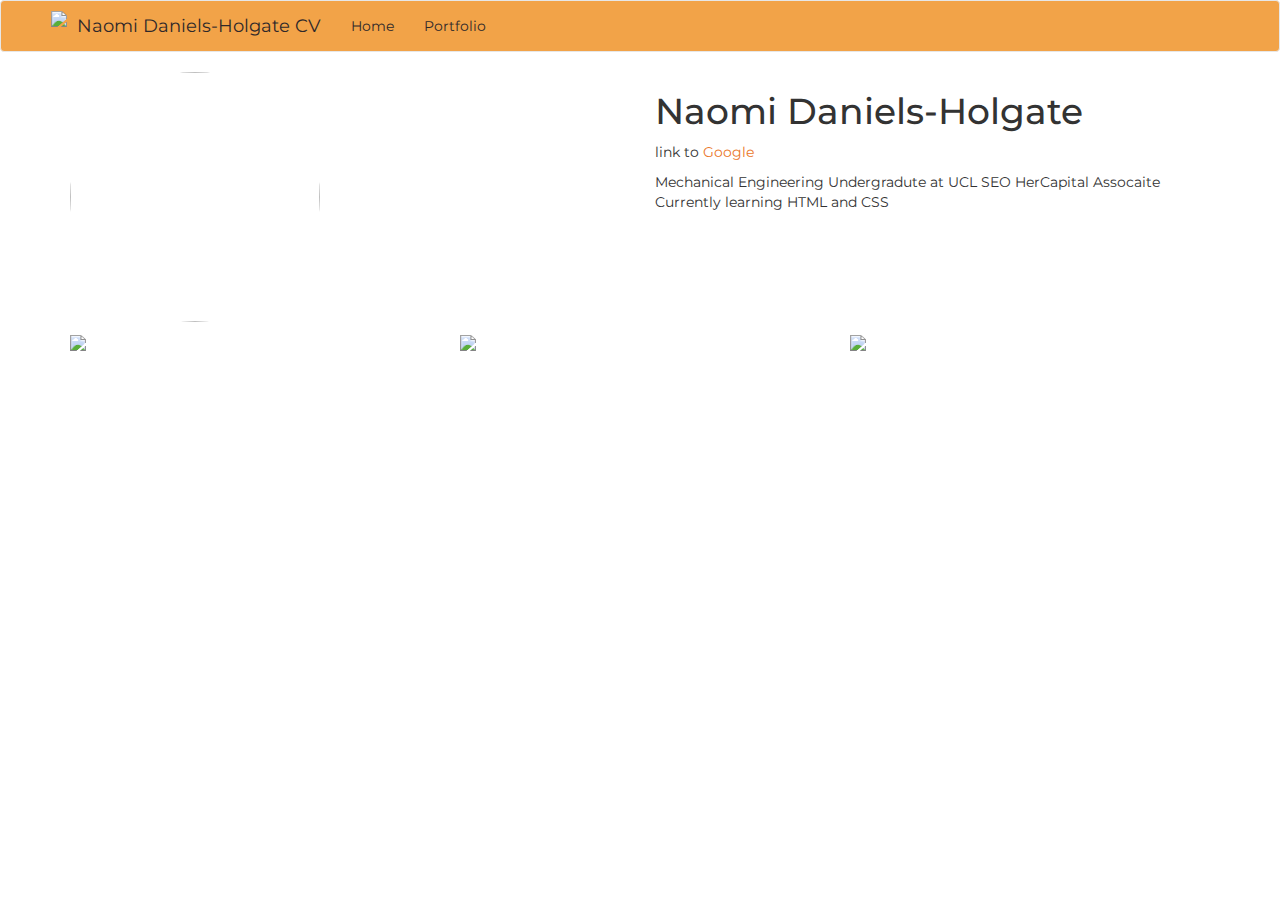
==== index.html @ 9d58912f "portfolio" ====
<!DOCTYPE html>
<html>
<head>
	<title>Bootstrap</title>
	<link rel="stylesheet" href="https://maxcdn.bootstrapcdn.com/bootstrap/3.3.7/css/bootstrap.min.css" integrity="sha384-BVYiiSIFeK1dGmJRAkycuHAHRg32OmUcww7on3RYdg4Va+PmSTsz/K68vbdEjh4u" crossorigin="anonymous">
	<script
	  	src="https://code.jquery.com/jquery-3.3.1.slim.min.js"
	  	integrity="sha256-3edrmyuQ0w65f8gfBsqowzjJe2iM6n0nKciPUp8y+7E="
	  	crossorigin="anonymous"></script>
	<script src="https://maxcdn.bootstrapcdn.com/bootstrap/3.3.7/js/bootstrap.min.js" integrity="sha384-Tc5IQib027qvyjSMfHjOMaLkfuWVxZxUPnCJA7l2mCWNIpG9mGCD8wGNIcPD7Txa" crossorigin="anonymous"></script>
	<link href="https://fonts.googleapis.com/css?family=Montserrat" rel="stylesheet">
	<link rel="stylesheet" type="text/css" href="css/index.css">
</head>
<body>
	<nav class="navbar navbar-default">
		  <div class="container-fluid">
		    <!-- Brand and toggle get grouped for better mobile display -->
		    <div id="logo-position"> 
		    	<img src="https://i.ytimg.com/vi/AZ2ZPmEfjvU/maxresdefault.jpg" id="logo">
		    </div>
		    <div class="navbar-header">
		    	<button type="button" class="navbar-toggle collapsed" data-toggle="collapse" data-target="#bs-example-navbar-collapse-1" aria-expanded="false">
			        <span class="sr-only">Toggle navigation</span>
			        <span class="icon-bar"></span>
			        <span class="icon-bar"></span>
			        <span class="icon-bar"></span>
		    	</button>
		      	<a class="navbar-brand" href="#">Naomi Daniels-Holgate CV</a>
		    </div>

		    <!-- Collect the nav links, forms, and other content for toggling -->
		    <div class="collapse navbar-collapse" id="bs-example-navbar-collapse-1">
			    <ul class="nav navbar-nav">
			    	<li>
			    		<a href="index.html">Home</a>
			    	</li>
			    	<li>
			    		<a href="portfolio/index.html">Portfolio</a>
			    	</li>
			    </ul>
		    </div><!-- /.navbar-collapse -->
		  </div><!-- /.container-fluid -->
		</nav>
	<div class="container">
	
		

		<div class="row">
			<div class="col-sm-6">
				<img class="img-circular" src="images\img_5784.jpg">
			</div>

			<div class="col-sm-6">
				<h1>Naomi Daniels-Holgate</h1>
				<p>
					link to <a href="http://www.google.co.uk">Google</a>
				</p>
				<p>
					Mechanical Engineering Undergradute at UCL
					SEO HerCapital Assocaite
					Currently learning HTML and CSS
				</p>
			</div>
		
		</div>

		<div class="row">
			<div class="second-row">
				<div class="col-sm-4">
					<img src="https://www.petguide.com/wp-content/uploads/2017/04/cute-puppy-breeds-corgi.jpg" >
				</div>
				<div class="col-sm-4">
					<img src="https://www.petguide.com/wp-content/uploads/2017/04/cute-puppy-breeds-corgi.jpg" >
				</div>
				<div class="col-sm-4">
					<img src="https://www.petguide.com/wp-content/uploads/2017/04/cute-puppy-breeds-corgi.jpg">
				</div>
			</div>
		</div>



	</div>	
</body>
</html>
---- css/index.css ----
body {
	font-family: 'Montserrat', sans-serif;
}

a{
	color:#EA772A;
}


.navbar-default {
    background-color: #F2A348;
    border-color: #e7e7e7;
    padding-left: 25px;
    .
}
.navbar-default .navbar-nav>li>a {
    color: #2E282A;
    float: left;
}

.navbar-default .navbar-brand {
    color: #2E282A;
      float: left;
}

#logo	{
	width: 50px;
	margin: 10px;
	 
}

#logo-position{
	display: inline; 
	  float: left;
}

#img-avatar {
    border-radius: 50%;
}

img{
	width: 100%;
}

.img-circular {
  display: inline-block;
  width: 250px;
  height: 250px;
  border-radius: 50%;

  background-repeat: no-repeat;
  background-position: center center;
  background-size: cover;
}
.second-row{
	margin-top: 10px;
}
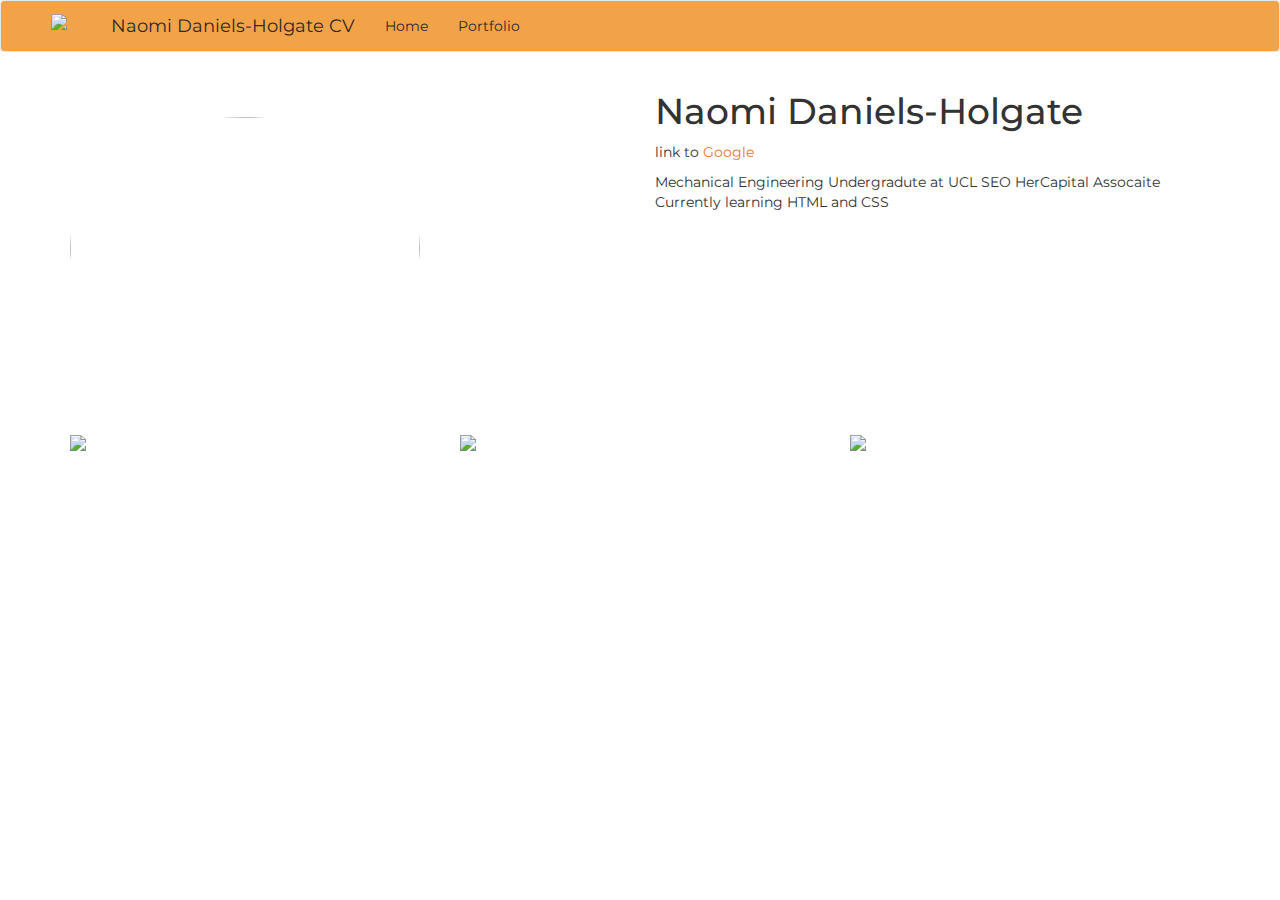
==== commit 22c05082: "avatar" ====
--- a/index.html
+++ b/index.html
@@ -16,7 +16,7 @@
 		  <div class="container-fluid">
 		    <!-- Brand and toggle get grouped for better mobile display -->
 		    <div id="logo-position"> 
-		    	<img src="https://i.ytimg.com/vi/AZ2ZPmEfjvU/maxresdefault.jpg" id="logo">
+		    	<img src="https://i.ytimg.com/vi/AZ2ZPmEfjvU/maxresdefault.jpg">
 		    </div>
 		    <div class="navbar-header">
 		    	<button type="button" class="navbar-toggle collapsed" data-toggle="collapse" data-target="#bs-example-navbar-collapse-1" aria-expanded="false">
--- a/css/index.css
+++ b/css/index.css
@@ -23,15 +23,12 @@
       float: left;
 }
 
-#logo	{
-	width: 50px;
-	margin: 10px;
-	 
-}
 
 #logo-position{
 	display: inline; 
-	  float: left;
+	float: left;
+	width: 50px;
+	margin: 10px;
 }
 
 #img-avatar {
@@ -44,13 +41,15 @@
 
 .img-circular {
   display: inline-block;
-  width: 250px;
-  height: 250px;
+  width: 350px;
+  height: 350px;
+  border-top: 45px solid white;
+  border-bottom: 45px solid white;
   border-radius: 50%;
-
   background-repeat: no-repeat;
   background-position: center center;
   background-size: cover;
+  overflow: hidden;
 }
 .second-row{
 	margin-top: 10px;
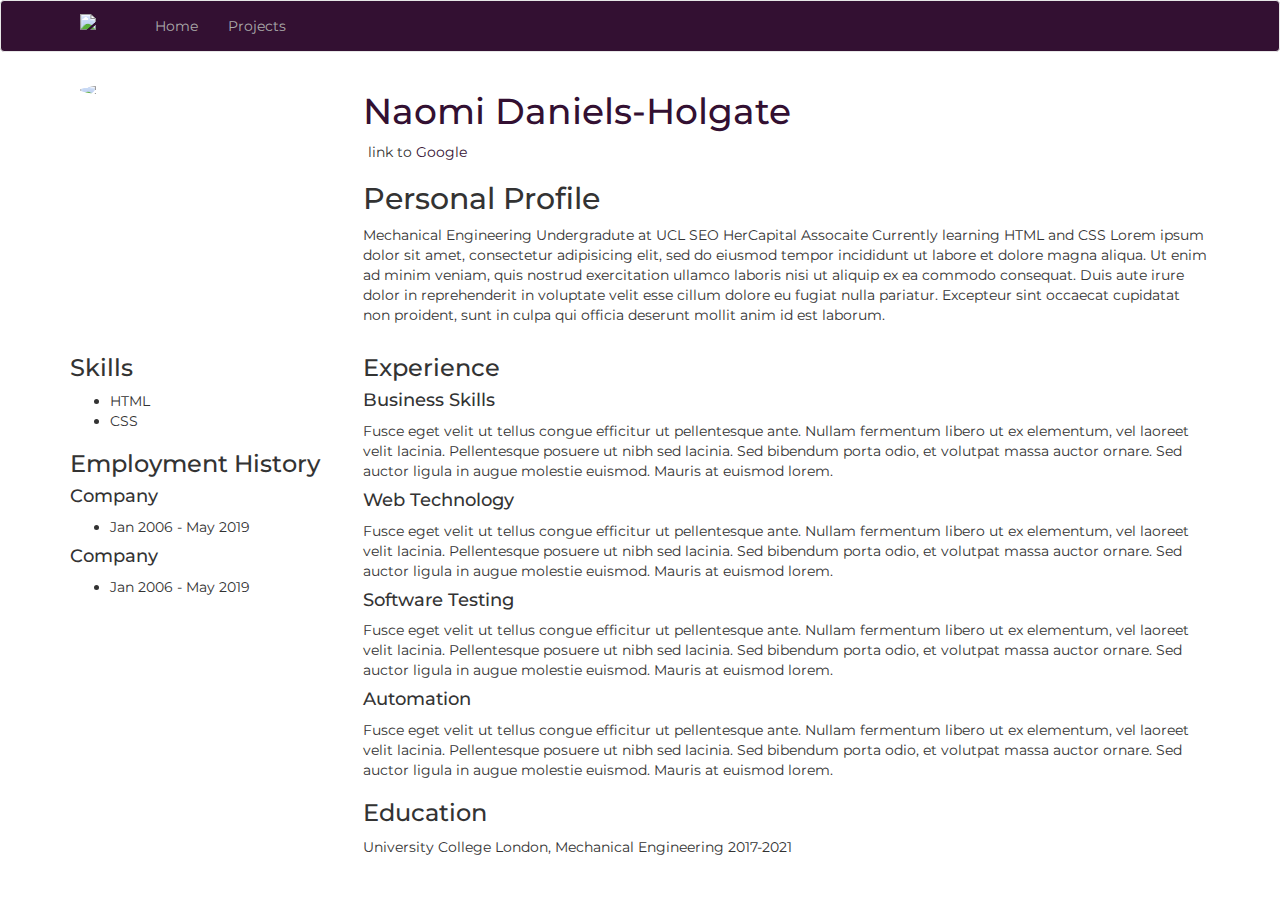
==== commit 1635c238: "Stylised and CV added" ====
--- a/index.html
+++ b/index.html
@@ -1,7 +1,7 @@
 <!DOCTYPE html>
 <html>
 <head>
-	<title>Bootstrap</title>
+	<title>Naomi Daniels-Holgate</title>
 	<link rel="stylesheet" href="https://maxcdn.bootstrapcdn.com/bootstrap/3.3.7/css/bootstrap.min.css" integrity="sha384-BVYiiSIFeK1dGmJRAkycuHAHRg32OmUcww7on3RYdg4Va+PmSTsz/K68vbdEjh4u" crossorigin="anonymous">
 	<script
 	  	src="https://code.jquery.com/jquery-3.3.1.slim.min.js"
@@ -10,13 +10,14 @@
 	<script src="https://maxcdn.bootstrapcdn.com/bootstrap/3.3.7/js/bootstrap.min.js" integrity="sha384-Tc5IQib027qvyjSMfHjOMaLkfuWVxZxUPnCJA7l2mCWNIpG9mGCD8wGNIcPD7Txa" crossorigin="anonymous"></script>
 	<link href="https://fonts.googleapis.com/css?family=Montserrat" rel="stylesheet">
 	<link rel="stylesheet" type="text/css" href="css/index.css">
+	<link rel="stylesheet" href="https://use.fontawesome.com/releases/v5.1.0/css/all.css" integrity="sha384-lKuwvrZot6UHsBSfcMvOkWwlCMgc0TaWr+30HWe3a4ltaBwTZhyTEggF5tJv8tbt" crossorigin="anonymous">
 </head>
 <body>
 	<nav class="navbar navbar-default">
-		  <div class="container-fluid">
+		  <div class="container" \>
 		    <!-- Brand and toggle get grouped for better mobile display -->
 		    <div id="logo-position"> 
-		    	<img src="https://i.ytimg.com/vi/AZ2ZPmEfjvU/maxresdefault.jpg">
+		    	<a href="index.html">	<img src="https://i.ytimg.com/vi/AZ2ZPmEfjvU/maxresdefault.jpg"></a>
 		    </div>
 		    <div class="navbar-header">
 		    	<button type="button" class="navbar-toggle collapsed" data-toggle="collapse" data-target="#bs-example-navbar-collapse-1" aria-expanded="false">
@@ -25,7 +26,6 @@
 			        <span class="icon-bar"></span>
 			        <span class="icon-bar"></span>
 		    	</button>
-		      	<a class="navbar-brand" href="#">Naomi Daniels-Holgate CV</a>
 		    </div>
 
 		    <!-- Collect the nav links, forms, and other content for toggling -->
@@ -35,7 +35,7 @@
 			    		<a href="index.html">Home</a>
 			    	</li>
 			    	<li>
-			    		<a href="portfolio/index.html">Portfolio</a>
+			    		<a href="projects.html">Projects</a>
 			    	</li>
 			    </ul>
 		    </div><!-- /.navbar-collapse -->
@@ -46,38 +46,86 @@
 		
 
 		<div class="row">
-			<div class="col-sm-6">
-				<img class="img-circular" src="images\img_5784.jpg">
+			<div class="col-sm-3">
+				<img class="img-circular img-responsive" src="images\img_5784.jpg">
 			</div>
 
-			<div class="col-sm-6">
-				<h1>Naomi Daniels-Holgate</h1>
-				<p>
+			<div class="col-sm-9">
+				<h1>Naomi Daniels-Holgate</h1> 
+				<i class="fab fa-google"></i>
+				
+				<p id="google">
 					link to <a href="http://www.google.co.uk">Google</a>
 				</p>
+				<h2>Personal Profile</h2>
 				<p>
 					Mechanical Engineering Undergradute at UCL
 					SEO HerCapital Assocaite
 					Currently learning HTML and CSS
+					Lorem ipsum dolor sit amet, consectetur adipisicing elit, sed do eiusmod
+					tempor incididunt ut labore et dolore magna aliqua. Ut enim ad minim veniam,
+					quis nostrud exercitation ullamco laboris nisi ut aliquip ex ea commodo
+					consequat. Duis aute irure dolor in reprehenderit in voluptate velit esse
+					cillum dolore eu fugiat nulla pariatur. Excepteur sint occaecat cupidatat non
+					proident, sunt in culpa qui officia deserunt mollit anim id est laborum.
 				</p>
 			</div>
 		
 		</div>
 
+		
 		<div class="row">
-			<div class="second-row">
-				<div class="col-sm-4">
-					<img src="https://www.petguide.com/wp-content/uploads/2017/04/cute-puppy-breeds-corgi.jpg" >
-				</div>
-				<div class="col-sm-4">
-					<img src="https://www.petguide.com/wp-content/uploads/2017/04/cute-puppy-breeds-corgi.jpg" >
-				</div>
-				<div class="col-sm-4">
-					<img src="https://www.petguide.com/wp-content/uploads/2017/04/cute-puppy-breeds-corgi.jpg">
-				</div>
+			<div class="col-sm-3">
+				<h3>Skills</h3>
+				<ul>
+					<li>HTML</li>
+					<li>CSS</li>
+				</ul>
+				<h3>Employment History</h3>
+					<h4>Company</h4>
+						<ul>
+							<li>Jan 2006 - May 2019</li>	
+						</ul>
+					<h4>Company</h4>
+						<ul>
+							<li>Jan 2006 - May 2019</li>
+						</ul>
 			</div>
+
+			<div class="col-sm-9">
+				<h3>Experience</h3>
+					
+					<h4>Business Skills</h4>
+					<p>Fusce eget velit ut tellus congue efficitur ut pellentesque ante. Nullam fermentum libero ut ex elementum, vel laoreet velit lacinia.
+
+					Pellentesque posuere ut nibh sed lacinia. Sed bibendum porta odio, et volutpat massa auctor ornare. Sed auctor ligula in augue molestie euismod. Mauris at euismod lorem.</p>
+
+					<h4>Web Technology</h4>
+					<p>Fusce eget velit ut tellus congue efficitur ut pellentesque ante. Nullam fermentum libero ut ex elementum, vel laoreet velit lacinia.
+
+					Pellentesque posuere ut nibh sed lacinia. Sed bibendum porta odio, et volutpat massa auctor ornare. Sed auctor ligula in augue molestie euismod. Mauris at euismod lorem.</p>
+
+					<h4>Software Testing</h4>
+					<p>Fusce eget velit ut tellus congue efficitur ut pellentesque ante. Nullam fermentum libero ut ex elementum, vel laoreet velit lacinia.
+
+					Pellentesque posuere ut nibh sed lacinia. Sed bibendum porta odio, et volutpat massa auctor ornare. Sed auctor ligula in augue molestie euismod. Mauris at euismod lorem.</p>
+
+					<h4>Automation</h4>
+					<p>Fusce eget velit ut tellus congue efficitur ut pellentesque ante. Nullam fermentum libero ut ex elementum, vel laoreet velit lacinia.
+
+					Pellentesque posuere ut nibh sed lacinia. Sed bibendum porta odio, et volutpat massa auctor ornare. Sed auctor ligula in augue molestie euismod. Mauris at euismod lorem.</p>
+				
+
+				<h3>Education</h3>
+				<p>
+					
+					University College London, Mechanical Engineering 2017-2021
+
+				</p>
+				
+			</div>
+		
 		</div>
-
 
 
 	</div>	
--- a/css/index.css
+++ b/css/index.css
@@ -3,26 +3,31 @@
 }
 
 a{
-	color:#EA772A;
+	color:#331032;
 }
 
+h1{
+	color:#331032;
+}
 
 .navbar-default {
-    background-color: #F2A348;
+    background-color: #331032;
     border-color: #e7e7e7;
-    padding-left: 25px;
-    .
+   
 }
 .navbar-default .navbar-nav>li>a {
-    color: #2E282A;
+    color: #ababab;
     float: left;
 }
 
 .navbar-default .navbar-brand {
-    color: #2E282A;
-      float: left;
+    float: left;
 }
 
+.navbar-collapse {
+    padding-right: 15px;
+    padding-left: 15px;
+}
 
 #logo-position{
 	display: inline; 
@@ -39,18 +44,23 @@
 	width: 100%;
 }
 
+.img-responsive {
+	display: block;
+    max-width: 100%;
+    height: auto;
+    padding: 10px;
+}
+
 .img-circular {
-  display: inline-block;
-  width: 350px;
-  height: 350px;
-  border-top: 45px solid white;
-  border-bottom: 45px solid white;
+ 
   border-radius: 50%;
-  background-repeat: no-repeat;
-  background-position: center center;
-  background-size: cover;
-  overflow: hidden;
+ 
 }
-.second-row{
-	margin-top: 10px;
+i{
+	display: inline;
+	padding-right: 5px;
+}
+
+#google{
+	display: inline;
 }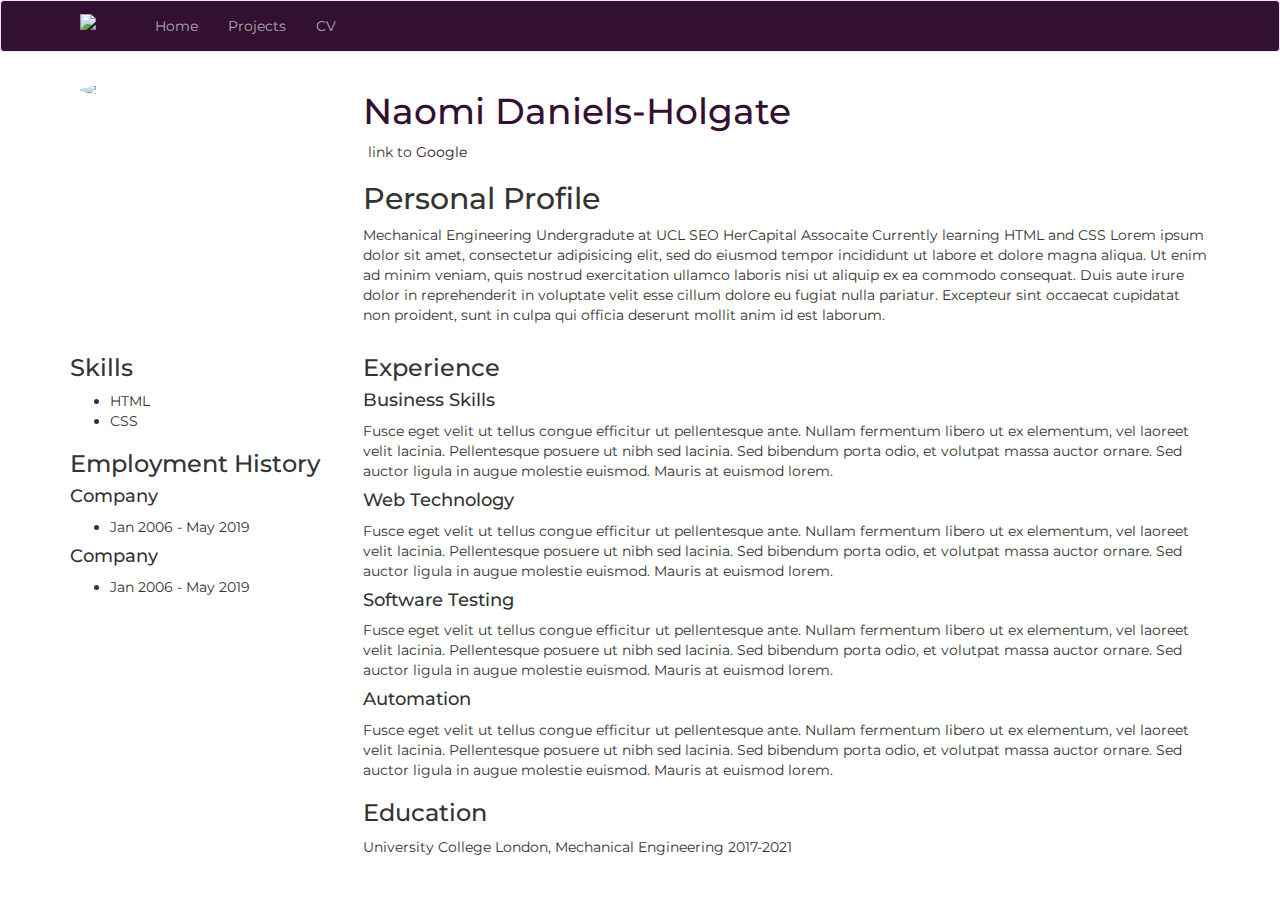
==== commit 5e29df7e: "cv" ====
--- a/index.html
+++ b/index.html
@@ -36,6 +36,9 @@
 			    	</li>
 			    	<li>
 			    		<a href="projects.html">Projects</a>
+			    	</li>
+			    	<li>
+			    		<a href="CV.pdf">CV</a>
 			    	</li>
 			    </ul>
 		    </div><!-- /.navbar-collapse -->
@@ -130,4 +133,7 @@
 
 	</div>	
 </body>
+<footer>
+	
+</footer>
 </html>--- a/css/index.css
+++ b/css/index.css
@@ -8,6 +8,10 @@
 
 h1{
 	color:#331032;
+}
+
+footer {
+	margin: 20px;
 }
 
 .navbar-default {
@@ -63,4 +67,4 @@
 
 #google{
 	display: inline;
-}+}
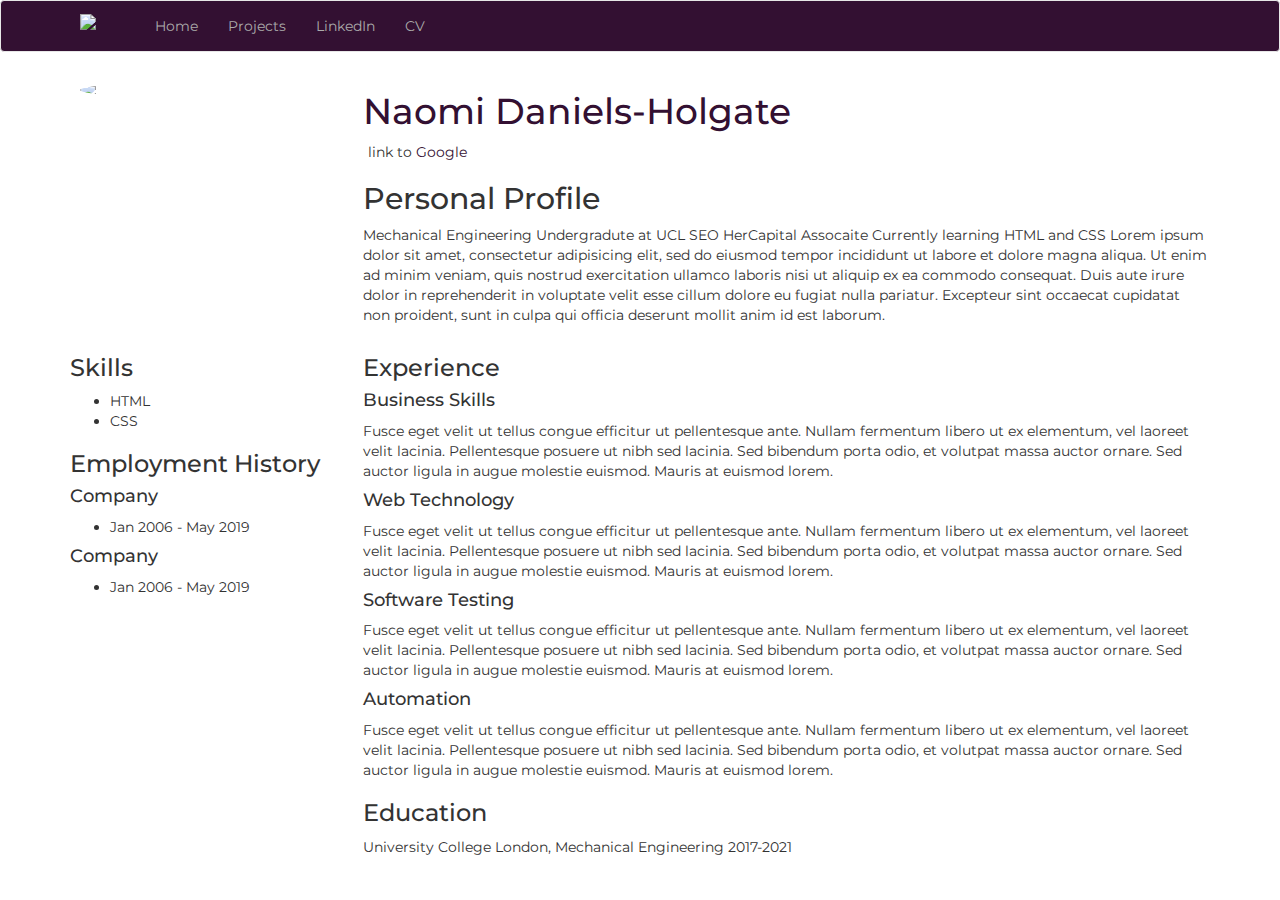
==== commit 7df85e97: "LinkedIn" ====
--- a/index.html
+++ b/index.html
@@ -36,6 +36,9 @@
 			    	</li>
 			    	<li>
 			    		<a href="projects.html">Projects</a>
+			    	</li>
+			    	<li>
+			    		<a href="https://www.linkedin.com/in/naomi-daniels-holgate-70900314b/">LinkedIn</a>
 			    	</li>
 			    	<li>
 			    		<a href="CV.pdf">CV</a>
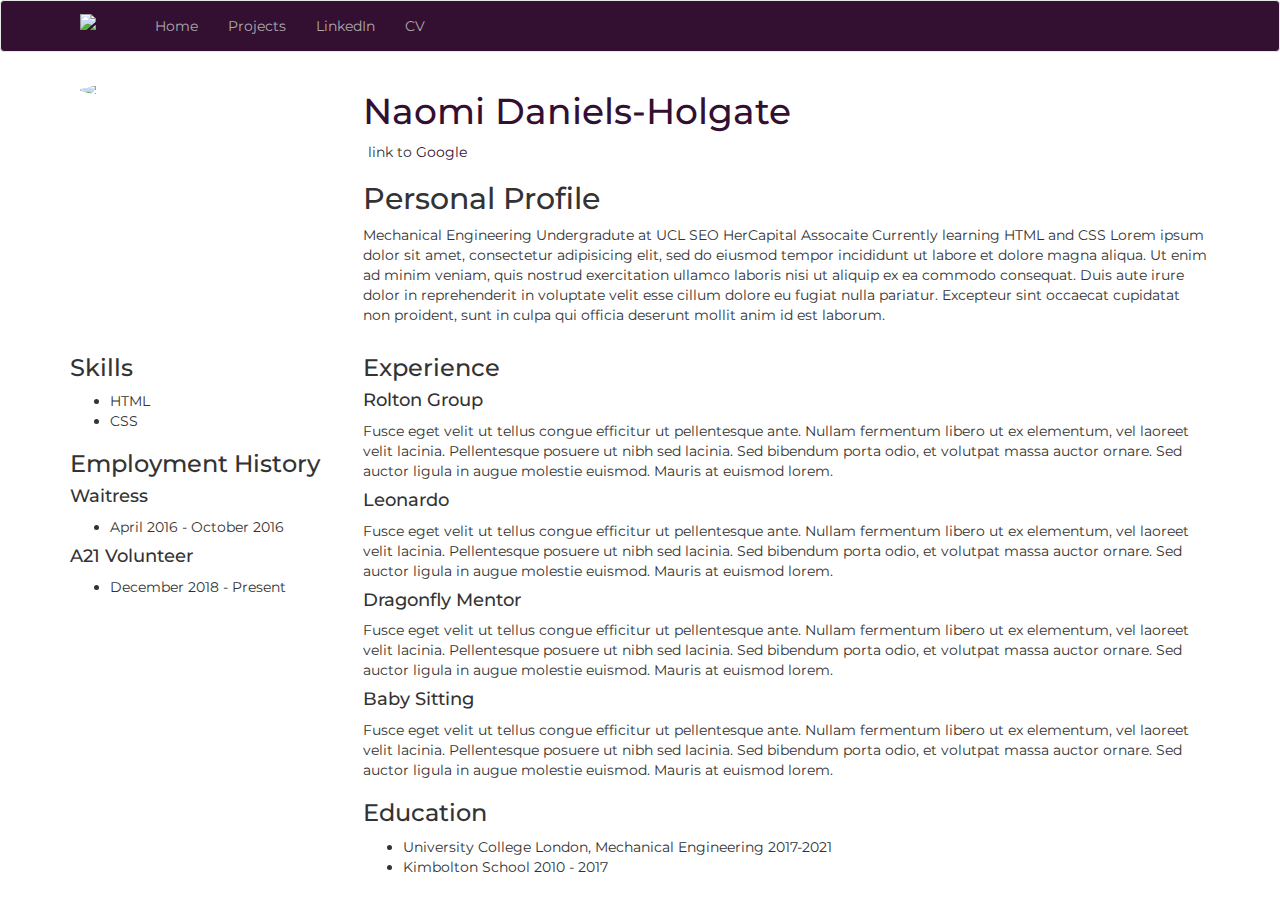
==== commit bcea6543: "Rename Experiences" ====
--- a/index.html
+++ b/index.html
@@ -53,7 +53,7 @@
 
 		<div class="row">
 			<div class="col-sm-3">
-				<img class="img-circular img-responsive" src="images\img_5784.jpg">
+				<img class="img-circular img-responsive" src="images\IMG_5784.JPG">
 			</div>
 
 			<div class="col-sm-9">
@@ -88,35 +88,35 @@
 					<li>CSS</li>
 				</ul>
 				<h3>Employment History</h3>
-					<h4>Company</h4>
+					<h4>Waitress</h4>
 						<ul>
-							<li>Jan 2006 - May 2019</li>	
+							<li>April 2016 - October 2016</li>	
 						</ul>
-					<h4>Company</h4>
+					<h4>A21 Volunteer</h4>
 						<ul>
-							<li>Jan 2006 - May 2019</li>
+							<li>December 2018 - Present</li>
 						</ul>
 			</div>
 
 			<div class="col-sm-9">
 				<h3>Experience</h3>
 					
-					<h4>Business Skills</h4>
+					<h4>Rolton Group</h4>
 					<p>Fusce eget velit ut tellus congue efficitur ut pellentesque ante. Nullam fermentum libero ut ex elementum, vel laoreet velit lacinia.
 
 					Pellentesque posuere ut nibh sed lacinia. Sed bibendum porta odio, et volutpat massa auctor ornare. Sed auctor ligula in augue molestie euismod. Mauris at euismod lorem.</p>
 
-					<h4>Web Technology</h4>
+					<h4>Leonardo</h4>
 					<p>Fusce eget velit ut tellus congue efficitur ut pellentesque ante. Nullam fermentum libero ut ex elementum, vel laoreet velit lacinia.
 
 					Pellentesque posuere ut nibh sed lacinia. Sed bibendum porta odio, et volutpat massa auctor ornare. Sed auctor ligula in augue molestie euismod. Mauris at euismod lorem.</p>
 
-					<h4>Software Testing</h4>
+					<h4>Dragonfly Mentor</h4>
 					<p>Fusce eget velit ut tellus congue efficitur ut pellentesque ante. Nullam fermentum libero ut ex elementum, vel laoreet velit lacinia.
 
 					Pellentesque posuere ut nibh sed lacinia. Sed bibendum porta odio, et volutpat massa auctor ornare. Sed auctor ligula in augue molestie euismod. Mauris at euismod lorem.</p>
 
-					<h4>Automation</h4>
+					<h4>Baby Sitting</h4>
 					<p>Fusce eget velit ut tellus congue efficitur ut pellentesque ante. Nullam fermentum libero ut ex elementum, vel laoreet velit lacinia.
 
 					Pellentesque posuere ut nibh sed lacinia. Sed bibendum porta odio, et volutpat massa auctor ornare. Sed auctor ligula in augue molestie euismod. Mauris at euismod lorem.</p>
@@ -124,8 +124,11 @@
 
 				<h3>Education</h3>
 				<p>
+					<ul>
+						<li>University College London, Mechanical Engineering 2017-2021</li>
+						<li>Kimbolton School 2010 - 2017</li>						
+					</ul>
 					
-					University College London, Mechanical Engineering 2017-2021
 
 				</p>
 				
--- a/css/index.css
+++ b/css/index.css
@@ -22,6 +22,7 @@
 .navbar-default .navbar-nav>li>a {
     color: #ababab;
     float: left;
+
 }
 
 .navbar-default .navbar-brand {
@@ -68,3 +69,4 @@
 #google{
 	display: inline;
 }
+
